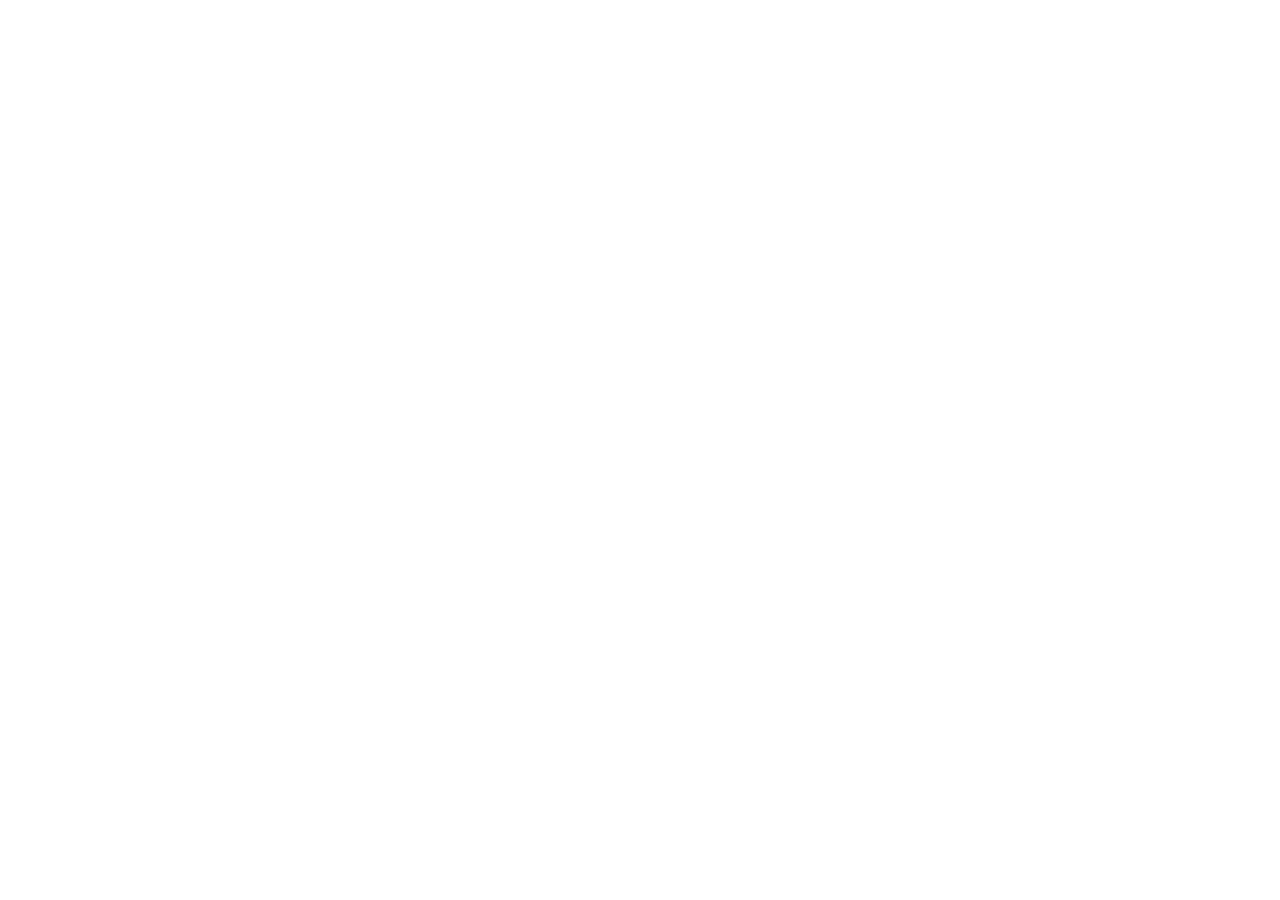
==== UTS/index.html @ 51b2fe33 "import font and bootstrap" ====
<!DOCTYPE html>
<html lang="id">
<head>
  <meta charset="UTF-8">
  <meta name="viewport" content="width=device-width, initial-scale=1.0">
  <title>Fakultas Teknik Universitas Riau</title>
  <link rel="icon" href="logounri1.png">
  <link rel="preconnect" href="https://fonts.googleapis.com">
  <link rel="preconnect" href="https://fonts.gstatic.com" crossorigin>
  <link href="https://fonts.googleapis.com/css2?family=Playfair+Display:wght@700;900&family=DM+Sans:wght@300;400;500;600&display=swap" rel="stylesheet">
  <link href="https://cdn.jsdelivr.net/npm/bootstrap@5.3.3/dist/css/bootstrap.min.css" rel="stylesheet">
  <link href="https://cdn.jsdelivr.net/npm/bootstrap-icons/font/bootstrap-icons.css" rel="stylesheet">
  <link rel="stylesheet" href="style.css">
</head>
<body>
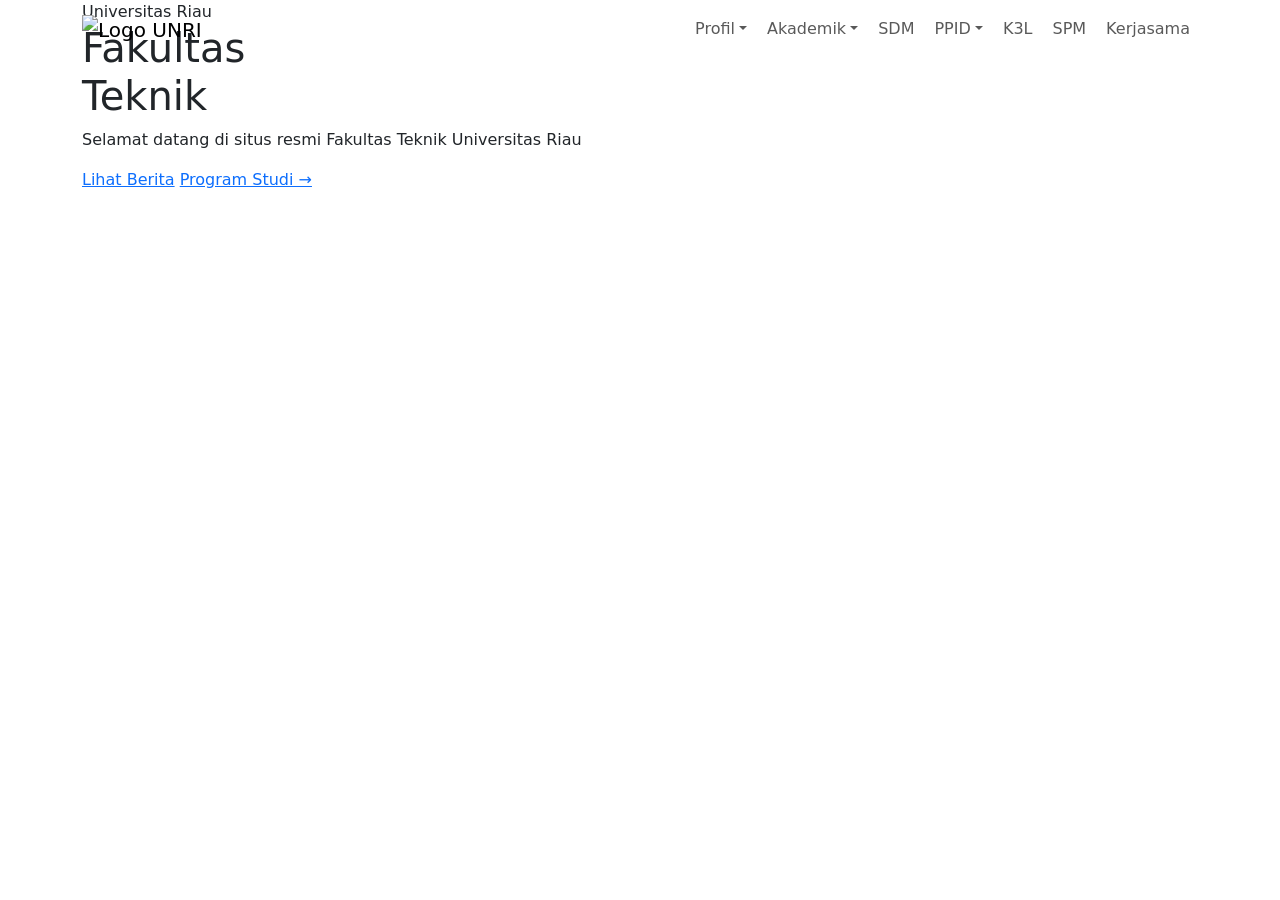
==== commit 23660559: "navbar dan hero html" ====
--- a/UTS/index.html
+++ b/UTS/index.html
@@ -12,4 +12,87 @@
   <link href="https://cdn.jsdelivr.net/npm/bootstrap-icons/font/bootstrap-icons.css" rel="stylesheet">
   <link rel="stylesheet" href="style.css">
 </head>
-<body>+<body>
+
+<!--navbar-->
+<nav class="navbar navbar-expand-lg fixed-top" id=""mainNav">
+    <div class="container">
+        <a class="navbar-brand" href="#">
+            <img src="logounri.png" alt="Logo UNRI">
+        </a>
+        <button class="navbar-toggler" type="button" data-bs-toggle="collapse" data-bs-target="#navbarNav">
+            <span class="toggler-bar"></span>
+            <span class="toggler-bar"></span>
+            <span class="toggler-bar"></span>
+        </button>
+        <div class="collapse navbar-collapse" id="navbarNav">
+            <ul class="navbar-nav ms-auto align-items-lg-center gap-lg-1">
+                <li class="nav-item dropdown">
+                    <a class="nav-link dropdown-toggle" href="#" role="button" data-bs-toogle="dropdown">Profil</a>
+                    <ul class="dropdown-menu">
+                        <li><a class="dropdown-item" href="#">Sejarah</a></li>
+                        <li><a class="dropdown-item" href="#">Struktur Organisasi</a></li>
+                        <li><a class="dropdown-item" href="#">Visi dan Misi</a></li>
+                        <li><a class="dropdown-item" href="#">Tujuan</a></li>
+                        <li><a class="dropdown-item" href="#">Pimpinan</a></li>
+                        <li><a class="dropdown-item" href="#">Sambutan Dekan</a></li>
+                        <li><a class="dropdown-item" href="#">Akreditasi</a></li>
+                    </ul>
+                </li>
+                <li class="nav-item dropdown">
+                    <a class="nav-link dropdown-toggle" href="#" role="button" data-bs-toggle="dropdown">Akademik</a>
+                    <ul class="dropdown-menu">
+                        <li><a class="dropdown-item" href="#">Kalender Akademik</a></li>
+                        <li><a class="dropdown-item" href="#">Peraturan Terkait</a></li>
+                        <li><a class="dropdown-item" href="#">Pedoman Akademik</a></li>
+                        <li><a class="dropdown-item" href="#">SOP Akademik</a></li>
+                        <li><a class="dropdown-item" href="#">Jurusan Teknik Mesin</a></li>
+                        <li><a class="dropdown-item" href="#">Jurusan Teknik Elektro</a></li>
+                        <li><a class="dropdown-item" href="#">Jurusan Arsitektur</a></li>
+                        <li><a class="dropdown-item" href="#">Jurusan Teknik Sipil</a></li>
+                        <li><a class="dropdown-item" href="#">Jurusan Teknik Kimia</a></li>
+                    </ul>
+                </li>
+                <li class="nav-item"><a class="nav-link" href="#">SDM</a></li>
+                <li class="nav-item dropdown">
+                    <a class="nav-link dropdown-toggle" href="#" role="button" data-bs-toggle="dropdown">PPID</a>
+                    <ul class="dropdown-menu">
+                        <li><a class="dropdown-item" href="#">Profil Singkat</a></li>
+                        <li><a class="dropdown-item" href="#">Gambaran Umum</a></li>
+                        <li><a class="dropdown-item" href="#">Struktur Organisasi</a></li>
+                        <li><a class="dropdown-item" href="#">Surat Keputusan</a></li>
+                        <li><a class="dropdown-item" href="#">Tugas dan Tanggung Jawab</a></li>
+                        <li><a class="dropdown-item" href="#">Visi dan Misi</a></li>
+                        <li><a class="dropdown-item" href="#">SOP PPID</a></li>
+                        <li><a class="dropdown-item" href="#">Layanan Terkait</a></li>
+                        <li><a class="dropdown-item" href="#">Layanan Informasi</a></li>
+                        <li><a class="dropdown-item" href="#">Informasi Wajib Berkala</a></li>
+                        <li><a class="dropdown-item" href="#">Informasi Tersedia Setiap Saat</a></li>
+                        <li><a class="dropdown-item" href="#">Daftar Informasi Publik Online</a></li>
+                        <li><a class="dropdown-item" href="#">Formulir Permohonan dan Keberatan</a></li>
+                    </ul>
+                </li>
+                <li class="nav-item"><a class="nav-link" href="#">K3L</a></li>
+                <li class="nav-item"><a class="nav-link" href="#">SPM</a></li>
+                <li class="nav-item"><a class="nav-link" href="#">Kerjasama</a></li>
+            </ul>
+        </div>
+    </div>
+</nav>
+
+<!-- hero -->
+<header class="hero-section">
+    <div class="hero-overlay"></div>
+    <div class="hero-bg" style="background-image: url('gambargedung.jpeg');"></div>
+    <div class="hero-content container">
+        <div class="hero-tag">Universitas Riau</div>
+        <h1 class="hero-title">Fakultas<br><span>Teknik</span></h1>
+        <p class="hero-sub">Selamat datang di situs resmi Fakultas Teknik Universitas Riau</p>
+        <div class="hero-actions">
+            <a href="#kabar" class="btn-hero-primary">Lihat Berita</a>
+            <a href="#" class="btn-hero-ghost">Program Studi →</a>
+        </div>
+    </div>
+    <div class="hero-scroll-hint"><span></span></div>
+</header>
+
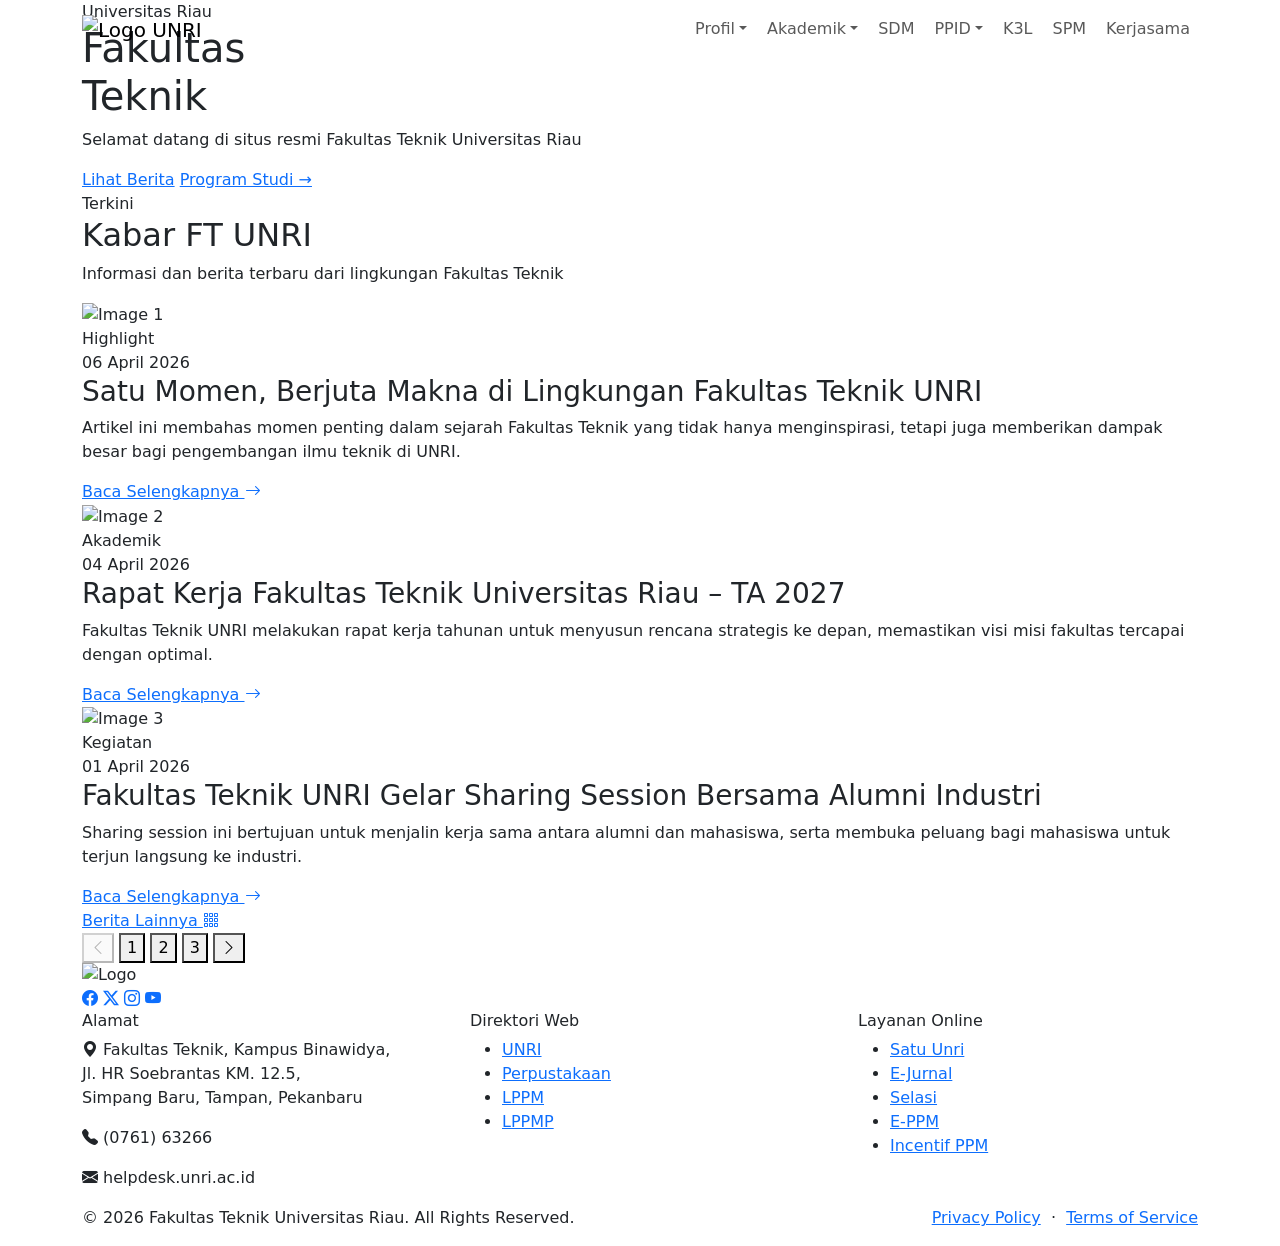
==== commit f1fa8e44: "add kabar ft unri and footer html" ====
--- a/UTS/index.html
+++ b/UTS/index.html
@@ -80,7 +80,7 @@
     </div>
 </nav>
 
-<!-- hero -->
+<!--hero-->
 <header class="hero-section">
     <div class="hero-overlay"></div>
     <div class="hero-bg" style="background-image: url('gambargedung.jpeg');"></div>
@@ -96,3 +96,127 @@
     <div class="hero-scroll-hint"><span></span></div>
 </header>
 
+<!--kabar FT UNRI-->
+<section class="kabar-section" id="kabar">
+    <div class="container">
+        <div class="section-header reveal">
+            <span class="section-label">Terkini</span>
+            <h2 class="section-title">Kabar FT UNRI</h2>
+            <p class="section-sub">Informasi dan berita terbaru dari lingkungan Fakultas Teknik</p>
+        </div>
+
+        <div class="news-list">
+            <article class="news-card reveal">
+                <div class="news-card__thumb">
+                    <img src="image1.jpg" alt="Image 1">
+                    <div class="news-card__cat">Highlight</div>
+                </div>
+                <div class="news-card__body">
+                    <time class="news-card__date">06 April 2026</time>
+                    <h3 class="news-card__title">Satu Momen, Berjuta Makna di Lingkungan Fakultas Teknik UNRI</h3>
+                    <p class="news-card__excerpt">Artikel ini membahas momen penting dalam sejarah Fakultas Teknik yang tidak hanya menginspirasi, tetapi juga memberikan dampak besar bagi pengembangan ilmu teknik di UNRI.</p>
+                    <a href="#" class="news-card__link">Baca Selengkapnya <i class="bi bi-arrow-right"></i></a>
+                </div>
+            </article>
+
+            <article class="news-card reveal">
+                <div class="news-card__thumb">
+                    <img src="image2.jpg" alt="Image 2">
+                    <div class="news-card__cat">Akademik</div>
+                </div>
+                <div class="news-card__body">
+                    <time class="news-card__date">04 April 2026</time>
+                    <h3 class="news-card__title">Rapat Kerja Fakultas Teknik Universitas Riau – TA 2027</h3>
+                    <p class="news-card__excerpt">Fakultas Teknik UNRI melakukan rapat kerja tahunan untuk menyusun rencana strategis ke depan, memastikan visi misi fakultas tercapai dengan optimal.</p>
+                    <a href="#" class="news-card__link">Baca Selengkapnya <i class="bi bi-arrow-right"></i></a>
+                </div>
+            </article>
+
+            <article class="news-card reveal">
+                <div class="news-card__thumb">
+                    <img src="image3.jpg" alt="Image 3">
+                    <div class="news-card__cat">Kegiatan</div>
+                </div>
+                <div class="news-card__body">
+                    <time class="news-card__date">01 April 2026</time>
+                    <h3 class="news-card__title">Fakultas Teknik UNRI Gelar Sharing Session Bersama Alumni Industri</h3>
+                    <p class="news-card__excerpt">Sharing session ini bertujuan untuk menjalin kerja sama antara alumni dan mahasiswa, serta membuka peluang bagi mahasiswa untuk terjun langsung ke industri.</p>
+                    <a href="#" class="news-card__link">Baca Selengkapnya <i class="bi bi-arrow-right"></i></a>
+                </div>
+            </article>
+        </div>
+
+        <div class="news-footer reveal">
+            <a href="#" class="btn-more">
+                Berita Lainnya <i class="bi bi-grid-3x3-gap"></i>
+            </a>
+            <nav class="custom-pagination">
+                <button class="page-btn" disabled><i class="bi bi-chevron-left"></i></button>
+                <button class="page-btn active">1</button>
+                <button class="page-btn">2</button>
+                <button class="page-btn">3</button>
+                <button class="page-btn"><i class="bi bi-chevron-right"></i></button>
+            </nav>
+        </div>
+    </div>
+</section>
+
+<!--footer-->
+<footer class="site-footer">
+    <div class="footer-top">
+        <div class="footer-brand-bar">
+            <div class="container d-flex align-items-center justify-content-between flex-wrap gap-3">
+                <div class="footer-brand-info">
+                    <img src="logounri.png" alt="Logo" class="footer-logo">
+                <div class="footer-socials">
+                    <a href="#"><i class="bi bi-facebook"></i></a>
+                    <a href="#"><i class="bi bi-twitter-x"></i></a>
+                    <a href="#"><i class="bi bi-instagram"></i></a>
+                    <a href="#"><i class="bi bi-youtube"></i></a>
+                </div>
+            </div>
+        </div>
+    </div>
+    <div class="footer-body">
+        <div class="container">
+            <div class="row g-5">
+                <div class="col-lg-4 col-md-6">
+                    <h6 class="footer-col-title">Alamat</h6>
+                    <p class="footer-address"><i class="bi bi-geo-alt-fill"></i> Fakultas Teknik, Kampus Binawidya,<br>Jl. HR Soebrantas KM. 12.5,<br>Simpang Baru, Tampan, Pekanbaru</p>
+                <p class="footer-contact"><i class="bi bi-telephone-fill"></i> (0761) 63266</p>
+                <p class="footer-contact"><i class="bi bi-envelope-fill"></i> helpdesk.unri.ac.id</p>
+                </div>
+                <div class="col-lg-4 col-md-3 col-6">
+                    <h6 class="footer-col-title">Direktori Web</h6>
+                    <ul class="footer-links">
+                        <li><a href="#">UNRI</a></li>
+                        <li><a href="#">Perpustakaan</a></li>
+                        <li><a href="#">LPPM</a></li>
+                        <li><a href="#">LPPMP</a></li>
+                    </ul>
+                </div>
+                <div class="col-lg-4 col-md-3 col-6">
+                    <h6 class="footer-col-title">Layanan Online</h6>
+                    <ul class="footer-links">
+                        <li><a href="#">Satu Unri</a></li>
+                        <li><a href="#">E-Jurnal</a></li>
+                        <li><a href="#">Selasi</a></li>
+                        <li><a href="#">E-PPM</a></li>
+                        <li><a href="#">Incentif PPM</a></li>
+                    </ul>
+                </div>
+            </div>
+        </div>
+    </div>
+    <div class="footer-bottom">
+        <div class="container d-flex flex-wrap justify-content-between align-items-center gap-2">
+            <p>&copy; 2026 Fakultas Teknik Universitas Riau. All Rights Reserved.</p>
+            <p><a href="#">Privacy Policy</a> &nbsp;·&nbsp; <a href="#">Terms of Service</a></p>
+        </div>
+    </div>
+</footer>
+
+<script src="https://cdn.jsdelivr.net/npm/bootstrap@5.3.3/dist/js/bootstrap.bundle.min.js"></script>
+<script src="script.js"></script>
+</body>
+</html>
